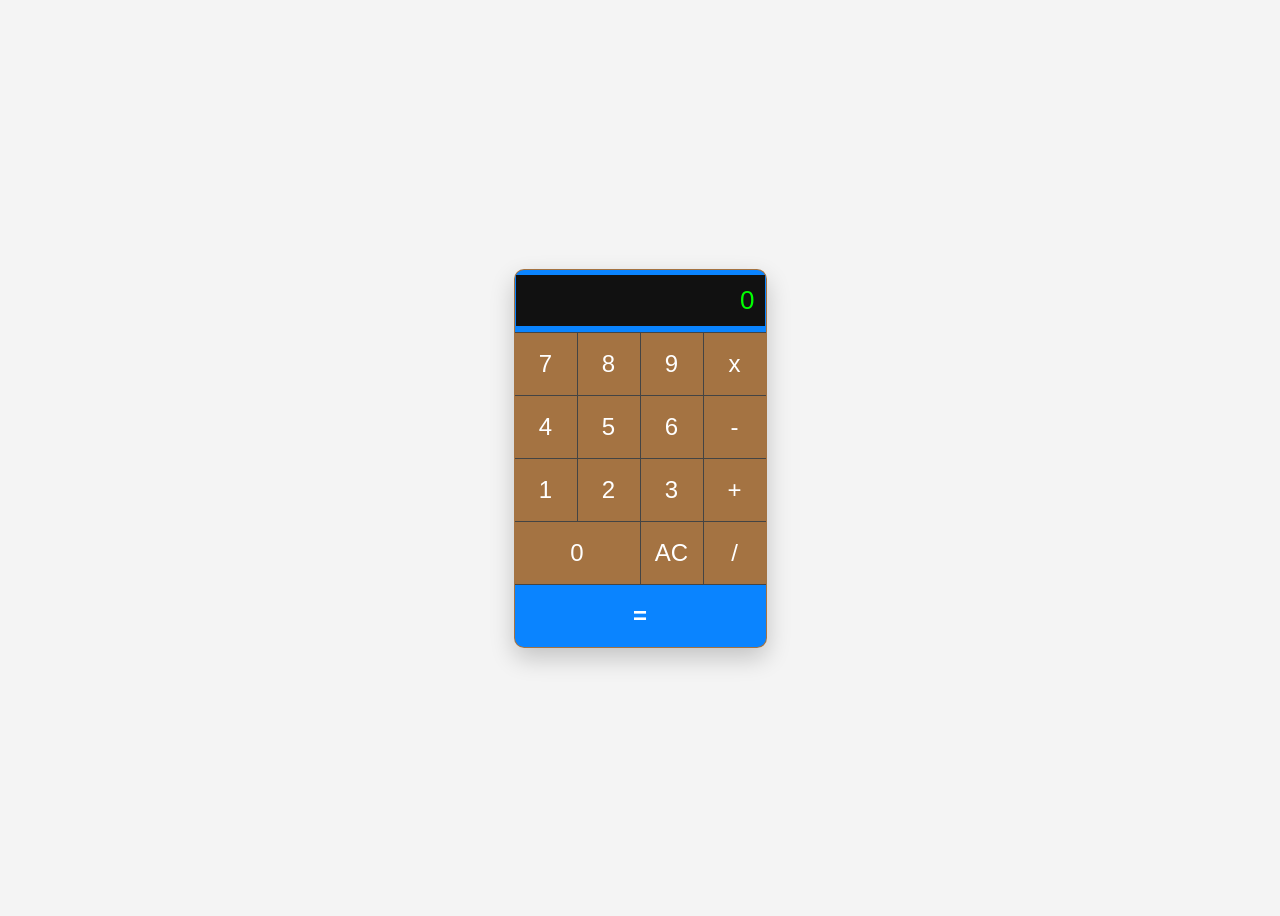
==== calculator.html @ 41614f07 "HTML, CSS, & JavaScript HTML for structure, CSS for style, and JavaScript to bring it all to life." ====
<!DOCTYPE html>
<html lang="en">
<head>
    <title>CALCULATOR</title>
    <link rel="stylesheet" type="text/css" href="style.css">
</head>
<body>
    <table border="1">
        <tr>
            <td colspan="4">
                <input type="text" id="inputBox" value="0" readonly>
            </td>
        </tr>
        <tr>
            <td onclick="digitBtnPressed(7)">7</td>
            <td onclick="digitBtnPressed(8)">8</td>
            <td onclick="digitBtnPressed(9)">9</td>
            <td onclick="operatorBtnPressed('*')">x</td>
        </tr>
        <tr>
            <td onclick="digitBtnPressed(4)">4</td>
            <td onclick="digitBtnPressed(5)">5</td>
            <td onclick="digitBtnPressed(6)">6</td>
            <td onclick="operatorBtnPressed('-')">-</td>
        </tr>
        <tr>
            <td onclick="digitBtnPressed(1)">1</td>
            <td onclick="digitBtnPressed(2)">2</td>
            <td onclick="digitBtnPressed(3)">3</td>
            <td onclick="operatorBtnPressed('+')">+</td>
        </tr>
        <tr>
            <td colspan="2" onclick="digitBtnPressed(0)">0</td>
            <td onclick="btnACPressed()">AC</td>
            <td onclick="operatorBtnPressed('/')">/</td>
        </tr>
        <tr>
            <td colspan="4" onclick="equalsPressed()">=</td>
        </tr>
    </table>

    <script>
        let newline = true;
        let value1 = null;
        let currentOperator = null;

        function digitBtnPressed(button) {
            const inputBox = document.getElementById("inputBox");
            if (newline) {
                inputBox.value = button;
                newline = false;
            } else {
                inputBox.value += button;
            }
        }

        function btnACPressed() {
            document.getElementById("inputBox").value = "0";
            value1 = null;
            currentOperator = null;
            newline = true;
        }

        function operatorBtnPressed(operator) {
            value1 = parseFloat(document.getElementById("inputBox").value);
            currentOperator = operator;
            newline = true;
        }

        function equalsPressed() {
            const value2 = parseFloat(document.getElementById("inputBox").value);
            let result;

            switch (currentOperator) {
                case '+':
                    result = value1 + value2;
                    break;
                case '-':
                    result = value1 - value2;
                    break;
                case '*':
                    result = value1 * value2;
                    break;
                case '/':
                    result = value2 !== 0 ? value1 / value2 : 'Error';
                    break;
                default:
                    result = value2;
            }

            document.getElementById("inputBox").value = result;
            value1 = result;
            newline = true;
        }
    </script>
</body>
</html>
---- style.css ----
body {
    background-color: #f4f4f4;
    font-family: Arial, sans-serif;
    display: flex;
    justify-content: center;
    align-items: center;
    height: 100vh;
}

table {
    border-collapse: collapse;
    background-color: rgba(154, 99, 44, 0.89);
    border-radius: 10px;
    overflow: hidden;
    box-shadow: 0 10px 25px rgba(0, 0, 0, 0.2);
}

td {
    width: 60px;
    height: 60px;
    text-align: center;
    vertical-align: middle;
    font-size: 24px;
    color: #fff;
    cursor: pointer;
    border: 1px solid #444;
    transition: background-color 0.2s;
}

td:hover {
    background-color: #333;
}

input[type="text"] {
    width: 100%;
    font-size: 26px;
    text-align: right;
    padding: 10px;
    box-sizing: border-box;
    border: none;
    outline: none;
    background-color: #111;
    color: #0f0;
}

td[colspan="2"] {
    width: 120px;
}

td[colspan="4"] {
    background-color: #0a84ff;
    font-weight: bold;
}

td[colspan="4"]:hover {
    background-color: #0066cc;
}
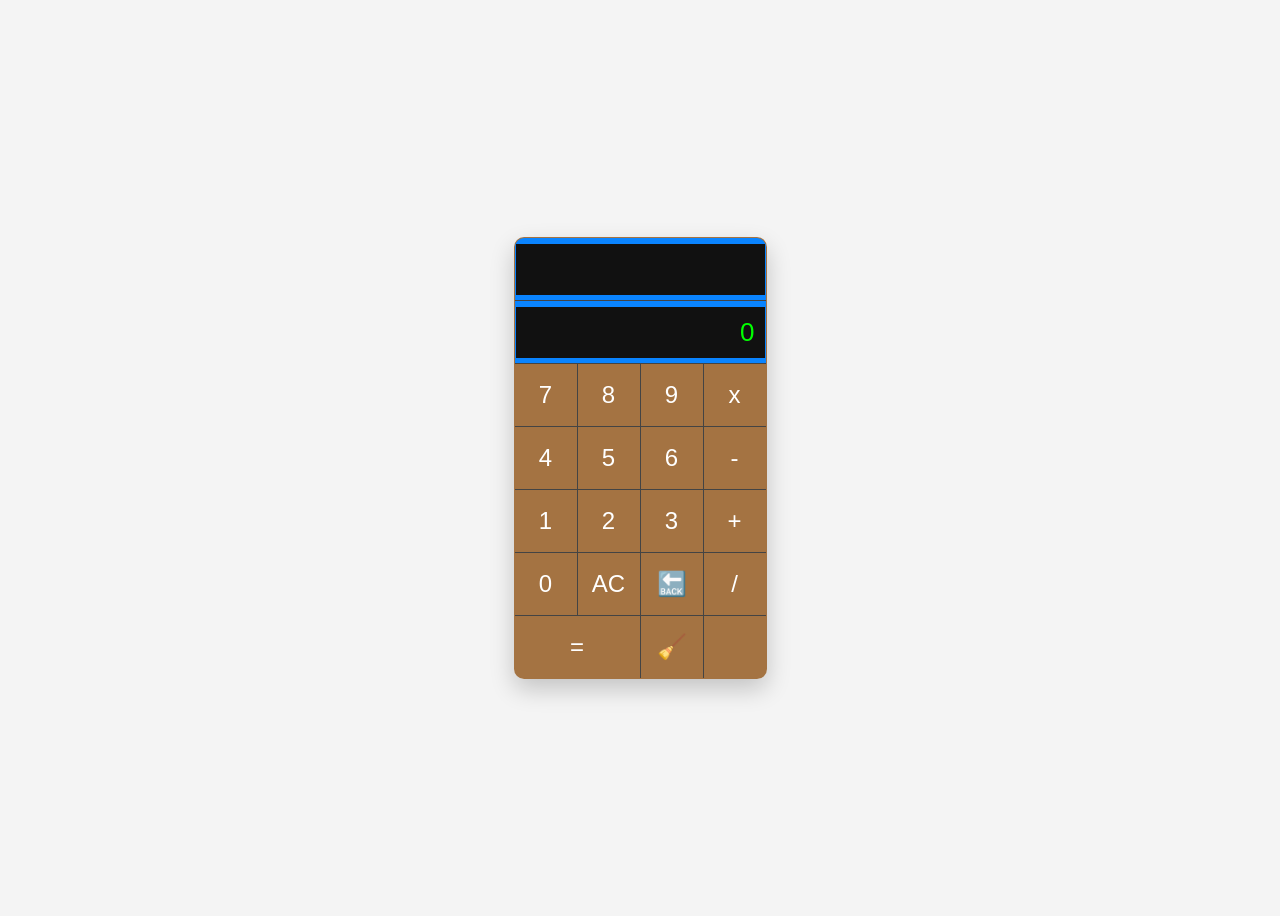
==== commit 39041828: "few touch ups adding delete button and back arrow" ====
--- a/calculator.html
+++ b/calculator.html
@@ -6,6 +6,11 @@
 </head>
 <body>
     <table border="1">
+        <tr>
+        <td colspan="4">
+            <input type="text" id="historyBox" value="" readonly style="text-align:right; color: gray;">
+        </td>
+    </tr>
         <tr>
             <td colspan="4">
                 <input type="text" id="inputBox" value="0" readonly>
@@ -30,68 +35,96 @@
             <td onclick="operatorBtnPressed('+')">+</td>
         </tr>
         <tr>
-            <td colspan="2" onclick="digitBtnPressed(0)">0</td>
+            <td colspan="1" onclick="digitBtnPressed(0)">0</td>
             <td onclick="btnACPressed()">AC</td>
+            <td onclick="backspacePressed()">🔙</td>
             <td onclick="operatorBtnPressed('/')">/</td>
+            
         </tr>
         <tr>
-            <td colspan="4" onclick="equalsPressed()">=</td>
+            
+            <td colspan="2" onclick="equalsPressed()">=</td>
+            <td onclick="clearEntryPressed()">🧹</td>
         </tr>
+        
     </table>
 
     <script>
-        let newline = true;
-        let value1 = null;
-        let currentOperator = null;
+    let newline = true;
+let value1 = null;
+let currentOperator = null;
 
-        function digitBtnPressed(button) {
-            const inputBox = document.getElementById("inputBox");
-            if (newline) {
-                inputBox.value = button;
-                newline = false;
-            } else {
-                inputBox.value += button;
-            }
-        }
+function digitBtnPressed(button) {
+    const inputBox = document.getElementById("inputBox");
+    if (newline) {
+        inputBox.value = button;
+        newline = false;
+    } else {
+        inputBox.value += button;
+    }
+}
 
-        function btnACPressed() {
-            document.getElementById("inputBox").value = "0";
-            value1 = null;
-            currentOperator = null;
-            newline = true;
-        }
+function btnACPressed() {
+    document.getElementById("inputBox").value = "0";
+    document.getElementById("historyBox").value = "";
+    value1 = null;
+    currentOperator = null;
+    newline = true;
+}
 
-        function operatorBtnPressed(operator) {
-            value1 = parseFloat(document.getElementById("inputBox").value);
-            currentOperator = operator;
-            newline = true;
-        }
+function operatorBtnPressed(operator) {
+    const inputBox = document.getElementById("inputBox");
+    value1 = parseFloat(inputBox.value);
+    currentOperator = operator;
+    document.getElementById("historyBox").value = inputBox.value + " " + operator;
+    newline = true;
+}
 
-        function equalsPressed() {
-            const value2 = parseFloat(document.getElementById("inputBox").value);
-            let result;
+function equalsPressed() {
+    const inputBox = document.getElementById("inputBox");
+    const value2 = parseFloat(inputBox.value);
+    let result;
 
-            switch (currentOperator) {
-                case '+':
-                    result = value1 + value2;
-                    break;
-                case '-':
-                    result = value1 - value2;
-                    break;
-                case '*':
-                    result = value1 * value2;
-                    break;
-                case '/':
-                    result = value2 !== 0 ? value1 / value2 : 'Error';
-                    break;
-                default:
-                    result = value2;
-            }
+    switch (currentOperator) {
+        case '+':
+            result = value1 + value2;
+            break;
+        case '-':
+            result = value1 - value2;
+            break;
+        case '*':
+            result = value1 * value2;
+            break;
+        case '/':
+            result = value2 !== 0 ? value1 / value2 : 'Error';
+            break;
+        default:
+            result = value2;
+    }
 
-            document.getElementById("inputBox").value = result;
-            value1 = result;
-            newline = true;
-        }
+    document.getElementById("inputBox").value = result;
+    if (currentOperator !== null && value1 !== null) {
+        document.getElementById("historyBox").value = value1 + " " + currentOperator + " " + value2 + " =";
+    }
+
+    value1 = typeof result === 'number' ? result : null;
+    currentOperator = null;
+    newline = true;
+}
+        function backspacePressed() {
+    const inputBox = document.getElementById("inputBox");
+    if (!newline && inputBox.value.length > 1) {
+        inputBox.value = inputBox.value.slice(0, -1);
+    } else {
+        inputBox.value = "0";
+        newline = true;
+    }
+}
+
+function clearEntryPressed() {
+    document.getElementById("inputBox").value = "0";
+    newline = true;
+}
     </script>
 </body>
 </html>
--- a/style.css
+++ b/style.css
@@ -54,4 +54,7 @@
 
 td[colspan="4"]:hover {
     background-color: #0066cc;
+}
+td {
+    font-size: 24px; /* Increase for better icon visibility */
 }
